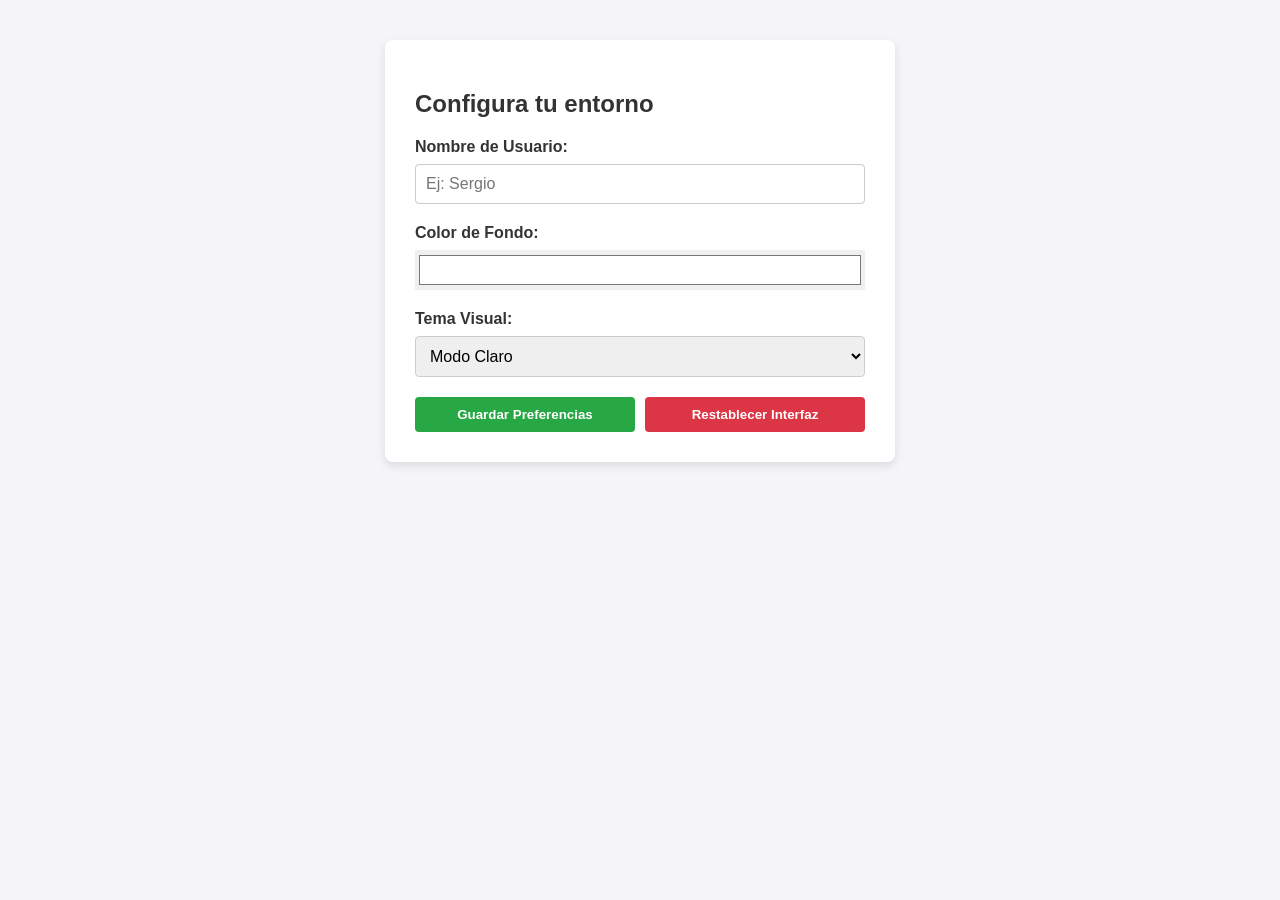
==== index.html @ be5eca0b "feat: estructura inicial html y estilos css" ====
<!DOCTYPE html>
<html lang="es">
<head>
    <meta charset="UTF-8">
    <meta name="viewport" content="width=device-width, initial-scale=1.0">
    <title>Personalizador de Interfaz - Guardian Interfaz</title>
    <link rel="stylesheet" href="estilos.css">
    <!-- El script lo cargamos con defer para asegurarnos de que el DOM está listo -->
    <script src="script.js" defer></script>
</head>
<body>

    <main class="card-config">
        <!-- Parte 1: Contenedor vacío para inyectar el saludo de bienvenida -->
        <div id="contenedor-bienvenida"></div>

        <!-- Parte 2: Formulario de Preferencias -->
        <form id="form-preferencias">
            <h2>Configura tu entorno</h2>

            <div class="grupo-campo">
                <label for="nombre-usuario">Nombre de Usuario:</label>
                <input type="text" id="nombre-usuario" placeholder="Ej: Sergio" required>
            </div>

            <div class="grupo-campo">
                <label for="color-fondo">Color de Fondo:</label>
                <input type="color" id="color-fondo" value="#ffffff">
            </div>

            <div class="grupo-campo">
                <label for="selector-tema">Tema Visual:</label>
                <select id="selector-tema">
                    <option value="claro">Modo Claro</option>
                    <option value="oscuro">Modo Oscuro</option>
                </select>
            </div>

            <div class="grupo-botones">
                <!-- Parte 3 y 4: Botones -->
                <button type="submit" id="btn-guardar">Guardar Preferencias</button>
                <button type="button" id="btn-restablecer">Restablecer Interfaz</button>
            </div>
        </form>
    </main>

</body>
</html>
---- estilos.css ----
/* Estilos generales y modo claro por defecto */

body {
    font-family: Arial, sans-serif;
    margin: 0;
    padding: 40px;
    background-color: #f4f4f9;
    color: #333;
    transition: background-color 0.3s ease, color 0.3s ease;
}

.card-config {
    max-width: 450px;
    margin: 0 auto;
    background: #ffffff;
    padding: 30px;
    border-radius: 8px;
    box-shadow: 0 4px 10px rgba(0, 0, 0, 0.1);
}

.grupo-campo {
    margin-bottom: 20px;
    display: flex;
    flex-direction: column;
}

label {
    margin-bottom: 8px;
    font-weight: bold;
}

input[type="text"], select {
    padding: 10px;
    border: 1px solid #ccc;
    border-radius: 4px;
    font-size: 1rem;
}

input[type="color"] {
    width: 100%;
    height: 40px;
    border: none;
    cursor: pointer;
}

.grupo-botones {
    display: flex;
    gap: 10px;
    margin-top: 20px;
}

button {
    flex: 1;
    padding: 10px;
    border: none;
    border-radius: 4px;
    cursor: pointer;
    font-weight: bold;
    color: white;
}

#btn-guardar {
    background-color: #28a745;
}

#btn-guardar:hover {
    background-color: #218838;
}

#btn-restablecer {
    background-color: #dc3545;
}

#btn-restablecer:hover {
    background-color: #c82333;
}

/* Estilos para el modo oscuro */

body.tema-oscuro {
    background-color: #1a1a1a;
    color: #f4f4f9;
}

body.tema-oscuro .card-config {
    background: #2d2d2d;
    color: #f4f4f9;
    box-shadow: 0 4px 10px rgba(0, 0, 0, 0.5);
}

body.tema-oscuro input[type="text"], 
body.tema-oscuro select {
    background-color: #3c3c3c;
    color: #fff;
    border: 1px solid #555;
}
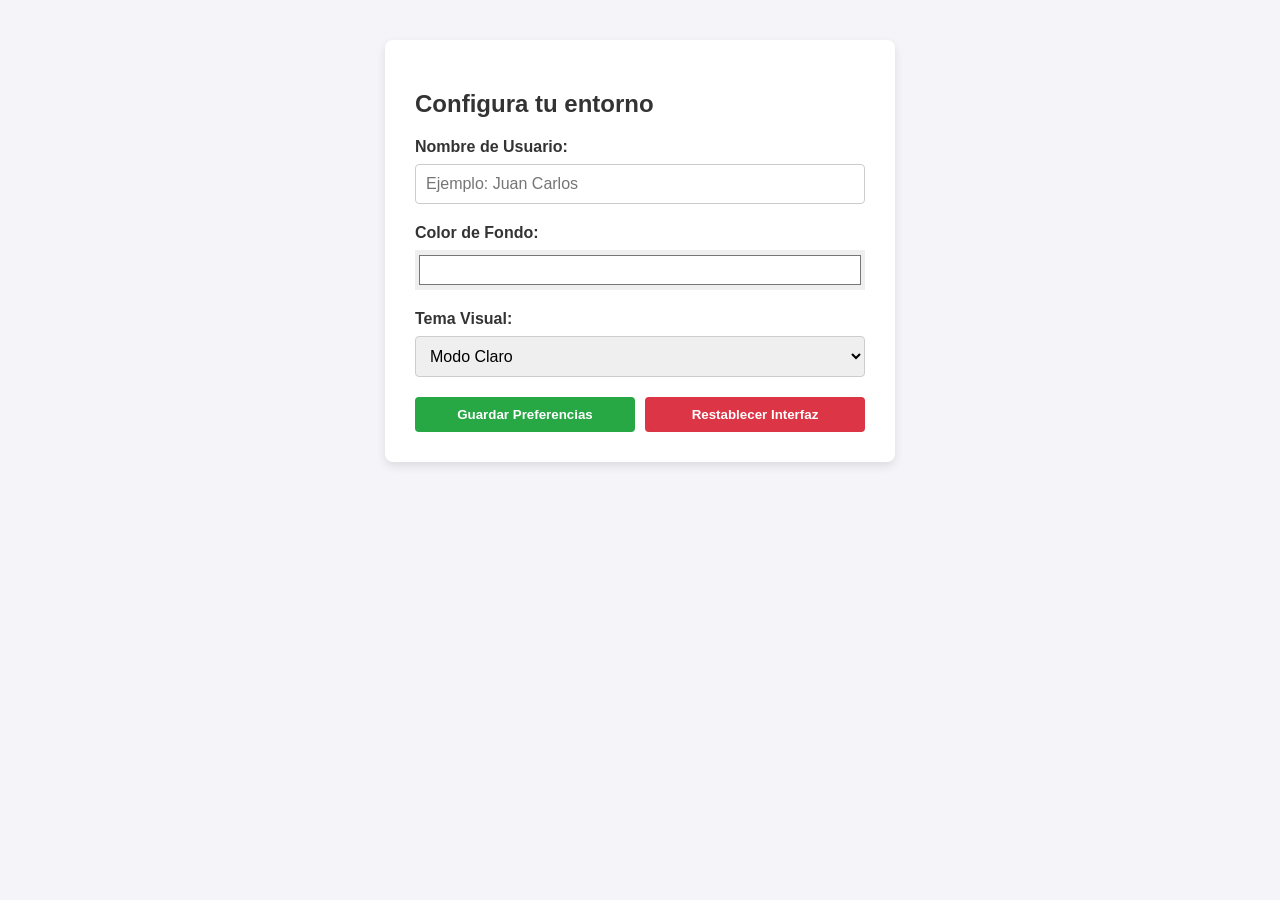
==== commit 5eb857f5: "docs: añado documentacion jsdoc" ====
--- a/index.html
+++ b/index.html
@@ -20,7 +20,7 @@
 
             <div class="grupo-campo">
                 <label for="nombre-usuario">Nombre de Usuario:</label>
-                <input type="text" id="nombre-usuario" placeholder="Ej: Sergio" required>
+                <input type="text" id="nombre-usuario" placeholder="Ejemplo: Juan Carlos" required>
             </div>
 
             <div class="grupo-campo">
